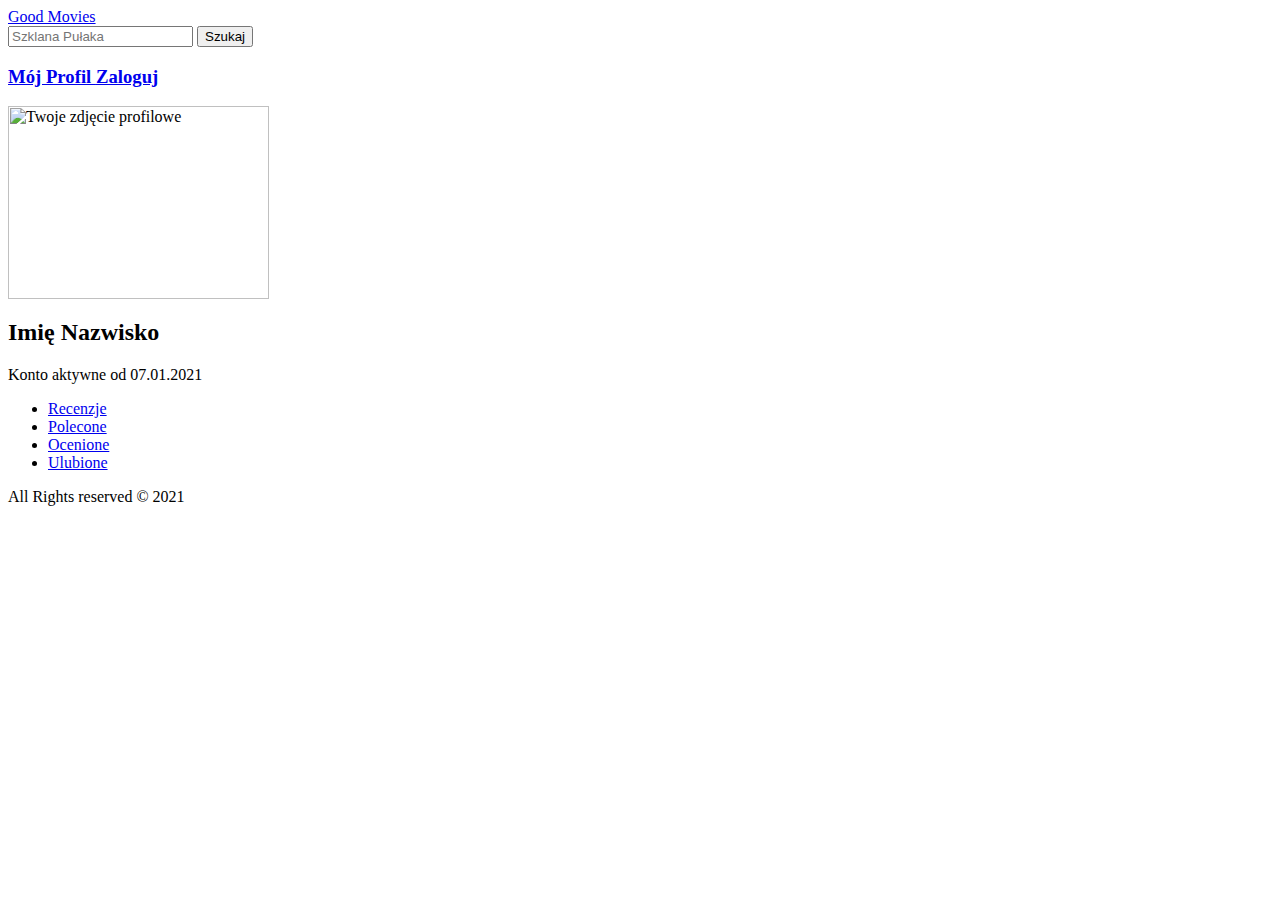
==== girls.html @ 02f11cc5 "Small changes" ====
<head>
<title>Good Movies</title>
</head>
<body>
  <a href="https://google.pl">Good Movies</a>
  <form>
    <input type="text" placeholder="Szklana Pułaka">
    <button type="submit"> Szukaj</button>
  </form>
  <h3> <a href="http://google.pl"> Mój Profil </a>
  <a href="http://google.pl"> Zaloguj </a> </h3>
  <img src="https://encrypted-tbn0.gstatic.com/images?q=tbn:ANd9GcRS7Oo-PwO7iq_g4BDAq4S9REdZiSA4kNPtoQ&usqp=CAU" alt="Twoje zdjęcie profilowe"
   width="261" height="193">

<h2>Imię Nazwisko</h2>
<p>Konto aktywne od 07.01.2021</p>
<ul>
  <li><a href="http://google.pl"> Recenzje </a></li>
  <li><a href="http://google.pl"> Polecone </a></li>
  <li><a href="http://google.pl"> Ocenione </a></li>
  <li><a href="http://google.pl"> Ulubione </a></li>
</ul>
<p> All Rights reserved &copy; 2021</p>

</body>
</html>
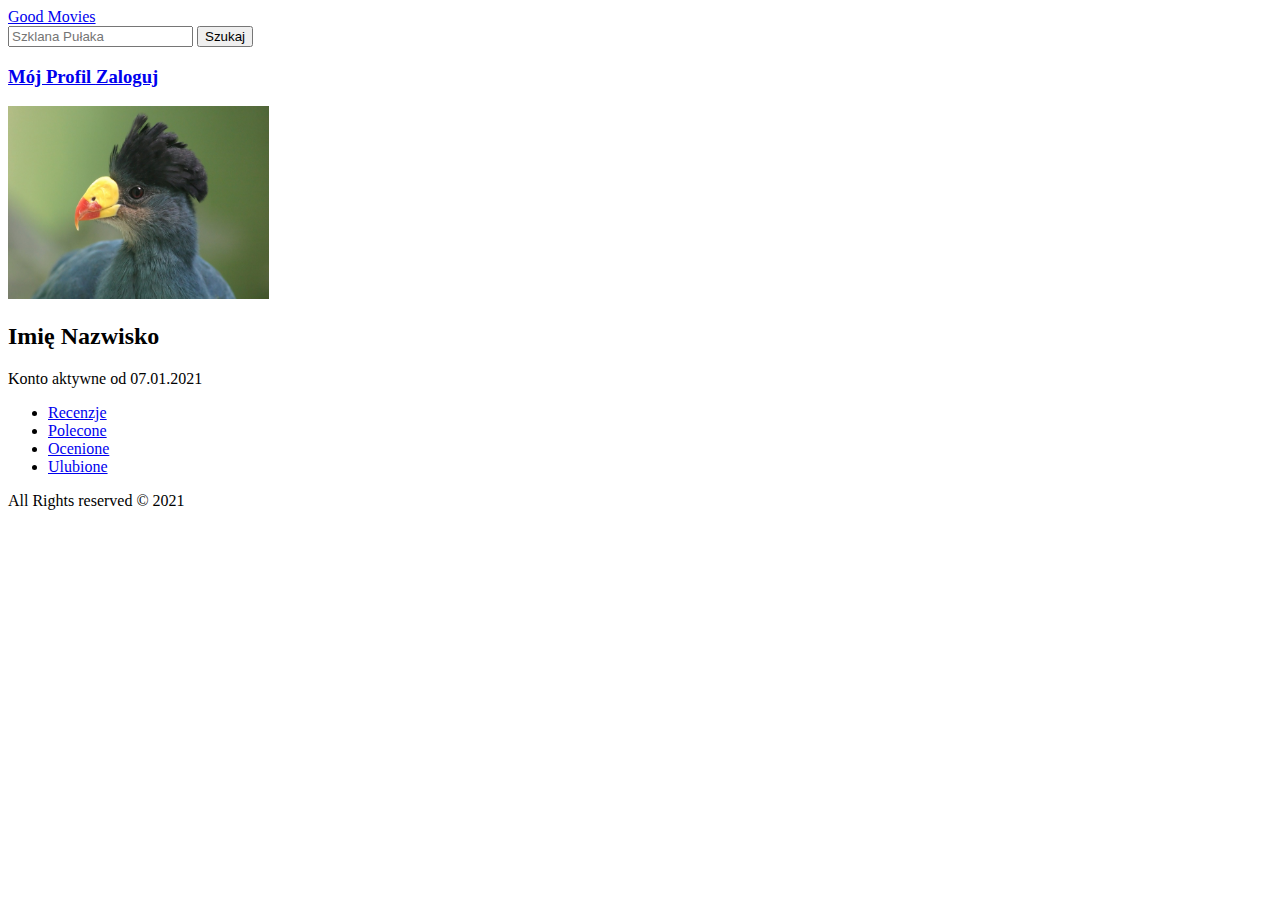
==== commit 380370a0: "initial version for css" ====
--- a/girls.html
+++ b/girls.html
@@ -1,15 +1,23 @@
+<!DOCTYPE html>
+<html lang="en">
+
 <head>
-<title>Good Movies</title>
+  <!-- metadane -->
+  <title>Good Movies</title>
+  <meta charset="utf-8"
 </head>
+
 <body>
-  <a href="https://google.pl">Good Movies</a>
+  <nav>
+    <a href="https://google.pl">Good Movies</a>
+
   <form>
     <input type="text" placeholder="Szklana Pułaka">
     <button type="submit"> Szukaj</button>
   </form>
   <h3> <a href="http://google.pl"> Mój Profil </a>
   <a href="http://google.pl"> Zaloguj </a> </h3>
-  <img src="https://encrypted-tbn0.gstatic.com/images?q=tbn:ANd9GcRS7Oo-PwO7iq_g4BDAq4S9REdZiSA4kNPtoQ&usqp=CAU" alt="Twoje zdjęcie profilowe"
+  <img src="img/user.jpg"
    width="261" height="193">
 
 <h2>Imię Nazwisko</h2>
@@ -20,7 +28,9 @@
   <li><a href="http://google.pl"> Ocenione </a></li>
   <li><a href="http://google.pl"> Ulubione </a></li>
 </ul>
+<footer>
 <p> All Rights reserved &copy; 2021</p>
+</footer>
 
 </body>
 </html>
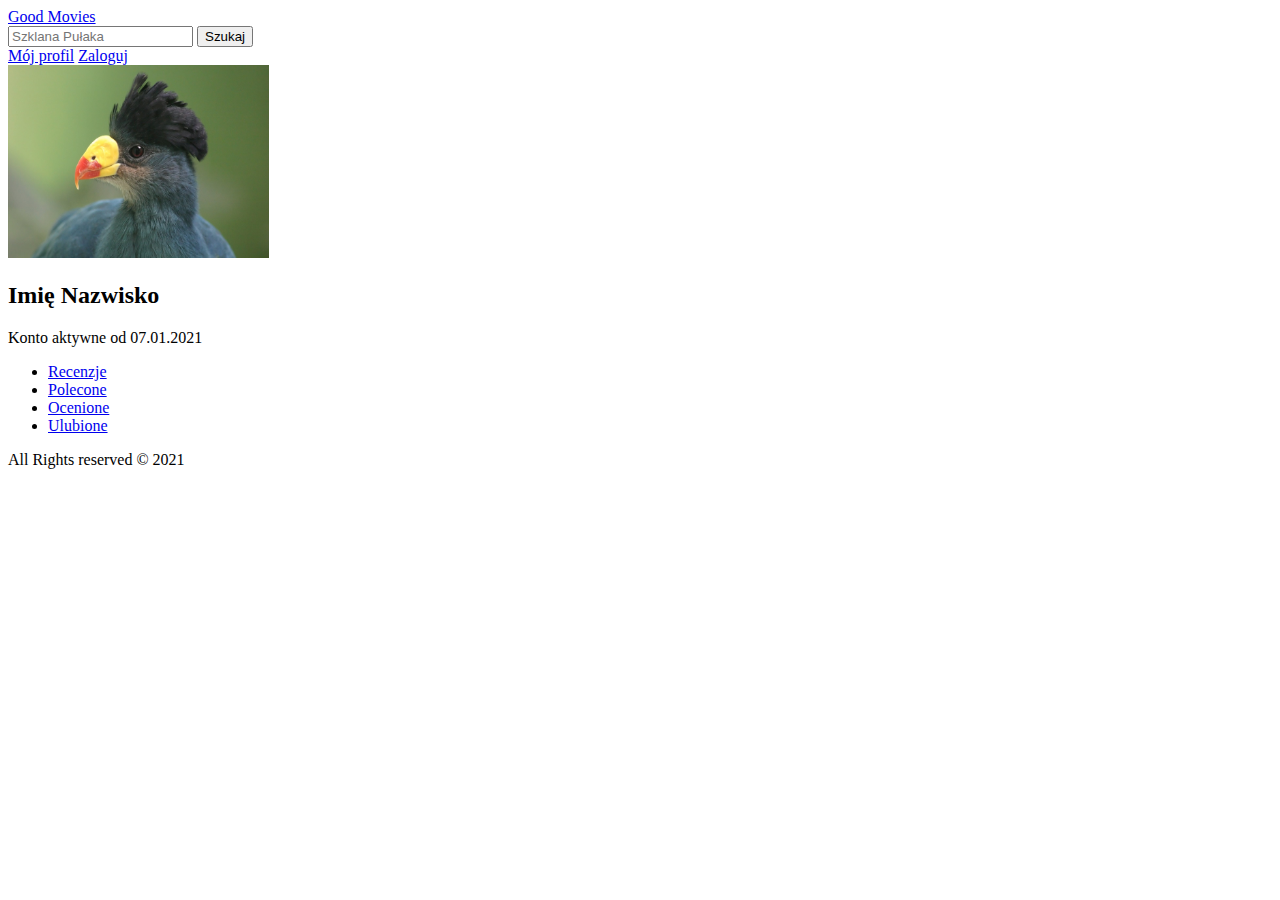
==== commit 939b3863: "next updates" ====
--- a/girls.html
+++ b/girls.html
@@ -2,35 +2,58 @@
 <html lang="en">
 
 <head>
-  <!-- metadane -->
-  <title>Good Movies</title>
-  <meta charset="utf-8"
-</head>
+      <!-- Metadata -->
+      <meta charset="UTF-8">
+      <meta name="viewport" content="width=device-width, initial-scale=1.0">
+
+      <!-- Title -->
+      <title>Good movies</title>
+  </head>
 
 <body>
+
+  <!-- Navbar -->
   <nav>
     <a href="https://google.pl">Good Movies</a>
 
   <form>
     <input type="text" placeholder="Szklana Pułaka">
-    <button type="submit"> Szukaj</button>
+      <button type="submit"> Szukaj</button>
   </form>
-  <h3> <a href="http://google.pl"> Mój Profil </a>
-  <a href="http://google.pl"> Zaloguj </a> </h3>
+
+  <div>
+                <a href="my_profile.html">Mój profil</a>
+                <a href="login.html">Zaloguj</a>
+  </div>
+  </nav>
+
+  <!-- Page content -->
+      <main>
+
+          <section>
+
+              <div>
   <img src="img/user.jpg"
    width="261" height="193">
 
 <h2>Imię Nazwisko</h2>
-<p>Konto aktywne od 07.01.2021</p>
+ <div>Konto aktywne od 07.01.2021</div>
+ </div>
+
 <ul>
   <li><a href="http://google.pl"> Recenzje </a></li>
   <li><a href="http://google.pl"> Polecone </a></li>
   <li><a href="http://google.pl"> Ocenione </a></li>
   <li><a href="http://google.pl"> Ulubione </a></li>
 </ul>
-<footer>
-<p> All Rights reserved &copy; 2021</p>
-</footer>
 
-</body>
+
+</section>
+</main>
+
+  <footer>
+    <div> All Rights reserved &copy; 2021</div>
+  </footer>
+
+  </body>
 </html>
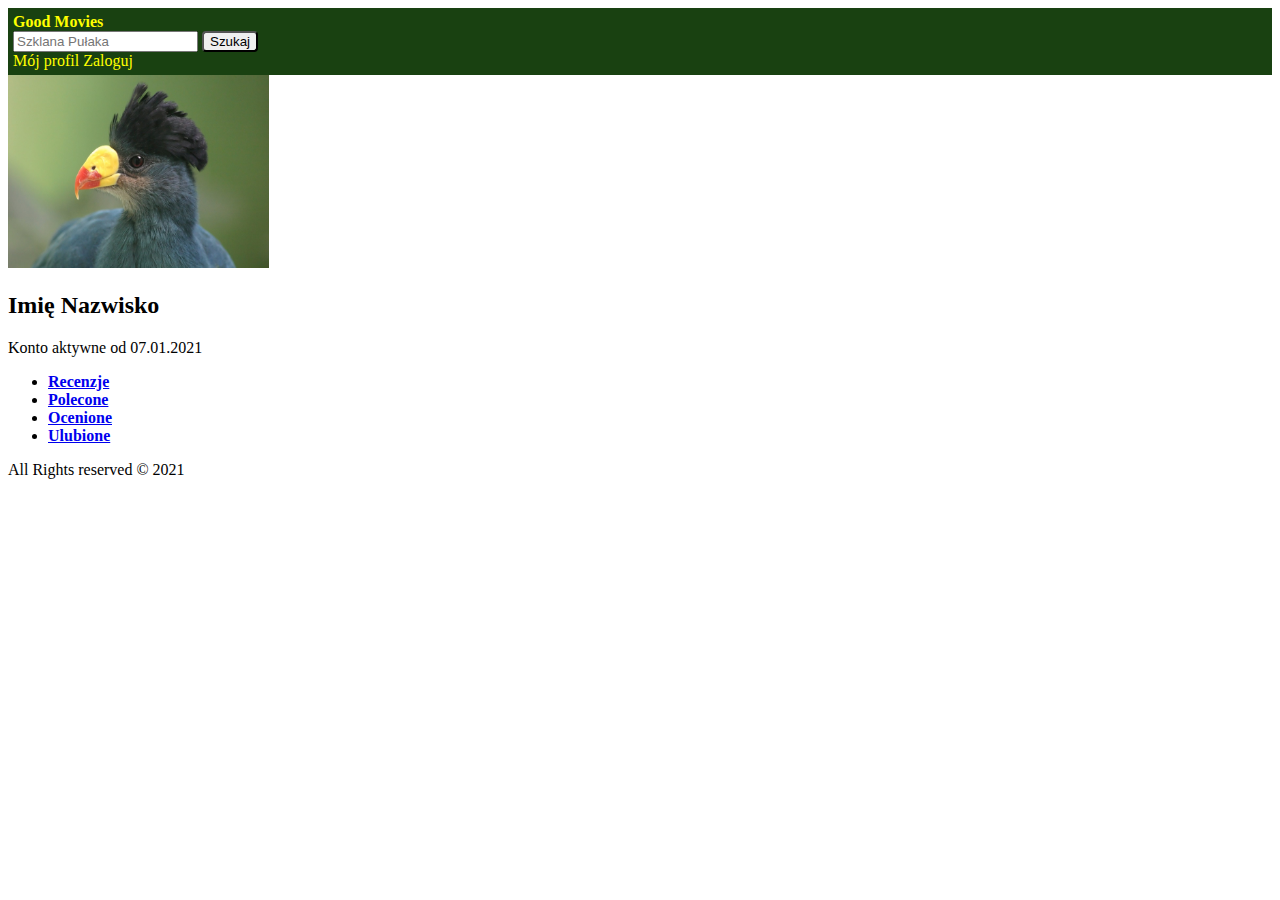
==== commit 6c9a01d3: "style firs version" ====
--- a/girls.html
+++ b/girls.html
@@ -2,6 +2,7 @@
 <html lang="en">
 
 <head>
+      <link rel="stylesheet" href="myprofile-style.css"
       <!-- Metadata -->
       <meta charset="UTF-8">
       <meta name="viewport" content="width=device-width, initial-scale=1.0">
@@ -14,7 +15,7 @@
 
   <!-- Navbar -->
   <nav>
-    <a href="https://google.pl">Good Movies</a>
+    <a href="https://google.pl" class="portal-name">Good Movies</a>
 
   <form>
     <input type="text" placeholder="Szklana Pułaka">
--- a/myprofile-style.css
+++ b/myprofile-style.css
@@ -0,0 +1,25 @@
+
+
+
+nav {
+    background-color: #194111;
+    padding: 5px;
+}
+
+nav a{
+  color: yellow;
+  text-decoration: none;
+
+}
+
+.portal-name {
+  font-weight: bold;
+}
+
+button {
+      border-radius: 4px;
+}
+
+ul {
+  font-weight: bold;
+}
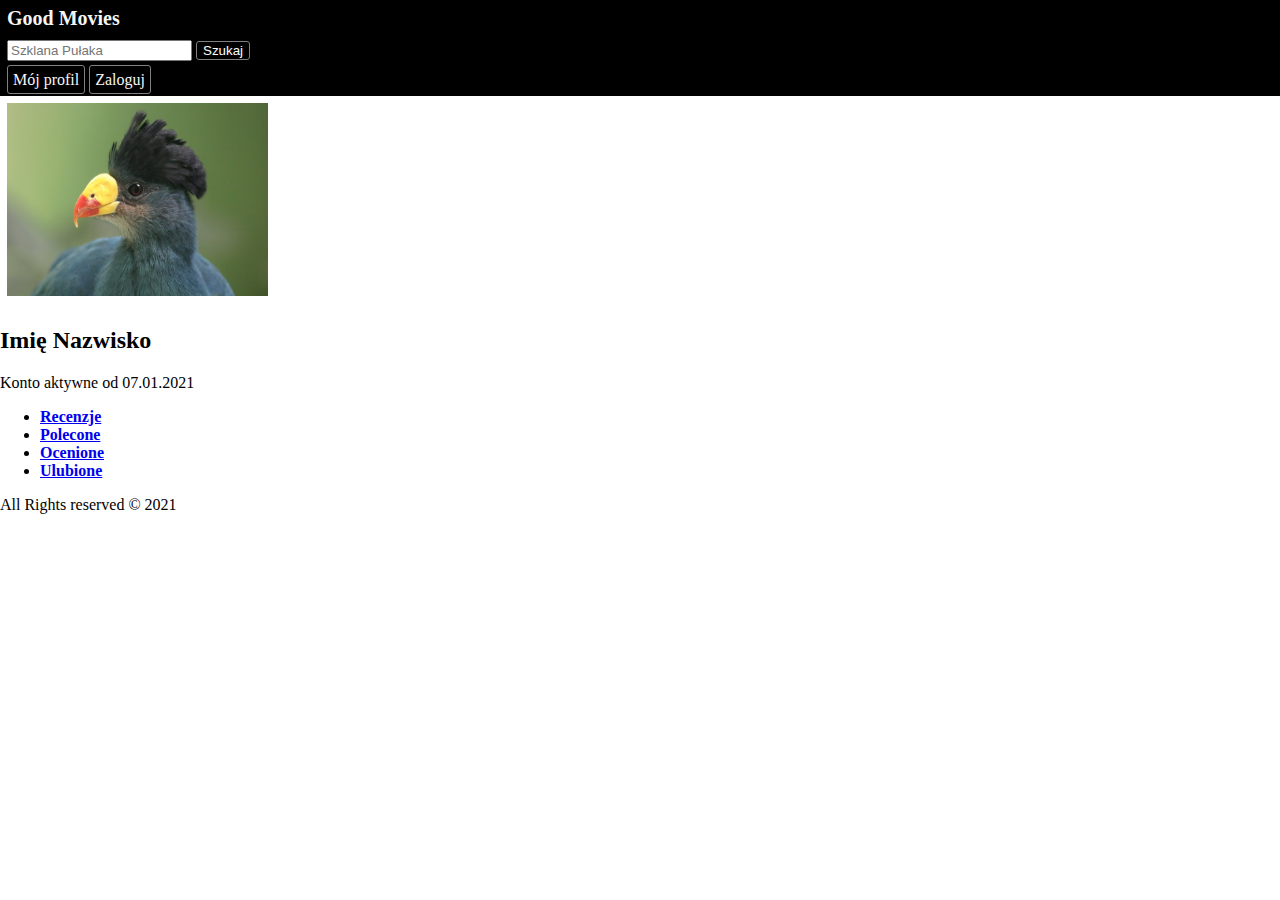
==== commit 6691e9fb: "frontend v1.0" ====
--- a/girls.html
+++ b/girls.html
@@ -23,8 +23,8 @@
   </form>
 
   <div>
-                <a href="my_profile.html">Mój profil</a>
-                <a href="login.html">Zaloguj</a>
+                <a class="nav-button" href="my_profile.html">Mój profil</a>
+                <a  class="nav-button" href="login.html">Zaloguj</a>
   </div>
   </nav>
 
--- a/myprofile-style.css
+++ b/myprofile-style.css
@@ -1,23 +1,47 @@
+html {
+  font-family: calibri;
+}
 
-
+body {
+  margin: 0px
+}
 
 nav {
-    background-color: #194111;
-    padding: 5px;
+    background-color: black;
+    padding: 7px;
+
+}
+form {
+  margin: 10px 0px;
+}
+
+img {
+  margin: 7px
 }
 
 nav a{
-  color: yellow;
+  color: whitesmoke;
   text-decoration: none;
+
+}
+
+.nav-button{
+    padding: 5px;
+    border: solid 1px grey;
+    border-radius: 3px;
 
 }
 
 .portal-name {
   font-weight: bold;
+  font-size: 20px
 }
 
 button {
-      border-radius: 4px;
+  background-color: inherit;
+  color: white;
+  border: solid 1px grey;
+  border-radius: 3px;
 }
 
 ul {
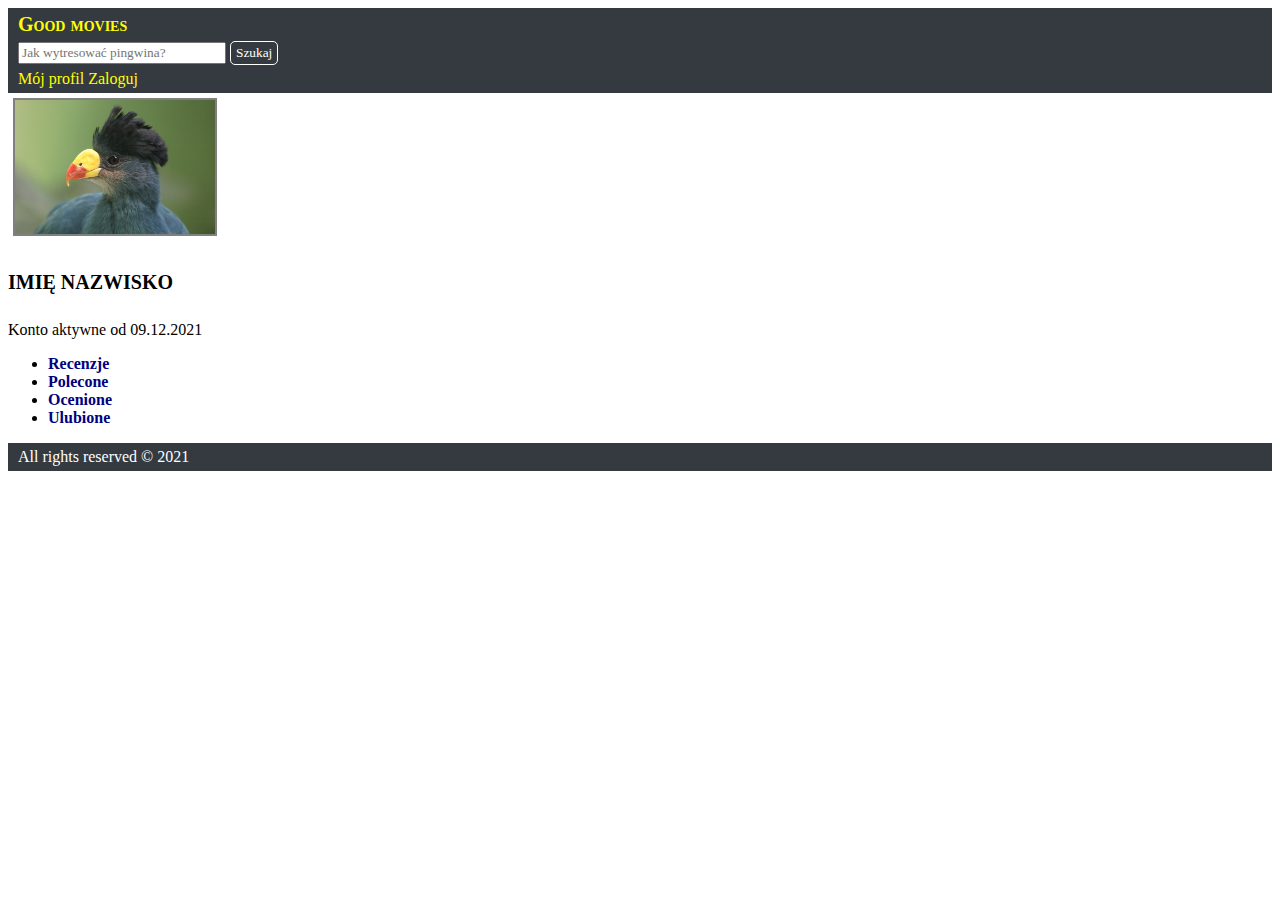
==== commit 603b6456: "next steps" ====
--- a/girls.html
+++ b/girls.html
@@ -1,60 +1,62 @@
 <!DOCTYPE html>
 <html lang="en">
 
-<head>
-      <link rel="stylesheet" href="myprofile-style.css"
-      <!-- Metadata -->
-      <meta charset="UTF-8">
-      <meta name="viewport" content="width=device-width, initial-scale=1.0">
+    <head>
+        <!-- Metadata -->
+        <meta charset="UTF-8">
+        <meta name="viewport" content="width=device-width, initial-scale=1.0">
 
-      <!-- Title -->
-      <title>Good movies</title>
-  </head>
+        <link rel="stylesheet" href="myprofile-style.css">
 
-<body>
+        <!-- Title -->
+        <title>Good movies</title>
+    </head>
 
-  <!-- Navbar -->
-  <nav>
-    <a href="https://google.pl" class="portal-name">Good Movies</a>
+    <body>
+        <!-- Navbar -->
+        <nav>
+            <a href="index.html">Good movies</a>
 
-  <form>
-    <input type="text" placeholder="Szklana Pułaka">
-      <button type="submit"> Szukaj</button>
-  </form>
+            <form class="search-form">
+                <input type="search" placeholder="Jak wytresować pingwina?" size="25" aria-label="Search">
+                <button>
+                    Szukaj
+                </button>
+            </form>
 
-  <div>
-                <a class="nav-button" href="my_profile.html">Mój profil</a>
-                <a  class="nav-button" href="login.html">Zaloguj</a>
-  </div>
-  </nav>
+            <div>
+                <a href="my_profile.html">Mój profil</a>
+                <a href="login.html">Zaloguj</a>
+            </div>
+        </nav>
 
-  <!-- Page content -->
-      <main>
+        <!-- Page content -->
+        <main>
 
-          <section>
+            <section>
 
-              <div>
-  <img src="img/user.jpg"
-   width="261" height="193">
+                <div>
+                    <img src="img/user.jpg" alt="My profile photo" width="200">
+                    <h4> IMIĘ NAZWISKO </h4>
+                    <div>Konto aktywne od 09.12.2021</div>
+                </div>
 
-<h2>Imię Nazwisko</h2>
- <div>Konto aktywne od 07.01.2021</div>
- </div>
+                <ul>
+                    <li><a href="#">Recenzje</a></li>
+                    <li><a href="#">Polecone</a></li>
+                    <li><a href="#">Ocenione</a></li>
+                    <li><a href="#">Ulubione</a></li>
+                </ul>
 
-<ul>
-  <li><a href="http://google.pl"> Recenzje </a></li>
-  <li><a href="http://google.pl"> Polecone </a></li>
-  <li><a href="http://google.pl"> Ocenione </a></li>
-  <li><a href="http://google.pl"> Ulubione </a></li>
-</ul>
+            </section>
 
+        </main>
 
-</section>
-</main>
+        <!-- Footer -->
+        <footer class="footer">
+            <div>All rights reserved © 2021</div>
+        </footer>
 
-  <footer>
-    <div> All Rights reserved &copy; 2021</div>
-  </footer>
+    </body>
 
-  </body>
 </html>
--- a/myprofile-style.css
+++ b/myprofile-style.css
@@ -1,49 +1,49 @@
-html {
-  font-family: calibri;
+* {
+  font-family: Verdana;
 }
 
-body {
-  margin: 0px
+nav, footer {
+  background-color: #343a40;
+  padding: 5px 10px;
+  color: white;
 }
 
-nav {
-    background-color: black;
-    padding: 7px;
+nav a {
+  color: yellow;
+  text-decoration: none;
+}
 
+nav > a:first-child {
+  font-variant: small-caps;
+  font-size: 20px;
+  margin-bottom: 5px;
+  display: block;
+  font-weight: bold;
 }
-form {
-  margin: 10px 0px;
+
+nav form {
+  margin-bottom: 5px;
+}
+
+nav button {
+  border: 1px solid white;
+  border-radius: 5px;
+  color: white;
+  background: transparent;
+  padding: 3px 5px;
 }
 
 img {
-  margin: 7px
+  border: 2px solid grey;
+  margin: 5px;
 }
 
-nav a{
-  color: whitesmoke;
-  text-decoration: none;
-
+h4 {
+  font-size: 20px;
 }
 
-.nav-button{
-    padding: 5px;
-    border: solid 1px grey;
-    border-radius: 3px;
-
+ul li a {
+  color: navy;
+  font-weight: bold;
+  text-decoration: none;
 }
-
-.portal-name {
-  font-weight: bold;
-  font-size: 20px
-}
-
-button {
-  background-color: inherit;
-  color: white;
-  border: solid 1px grey;
-  border-radius: 3px;
-}
-
-ul {
-  font-weight: bold;
-}
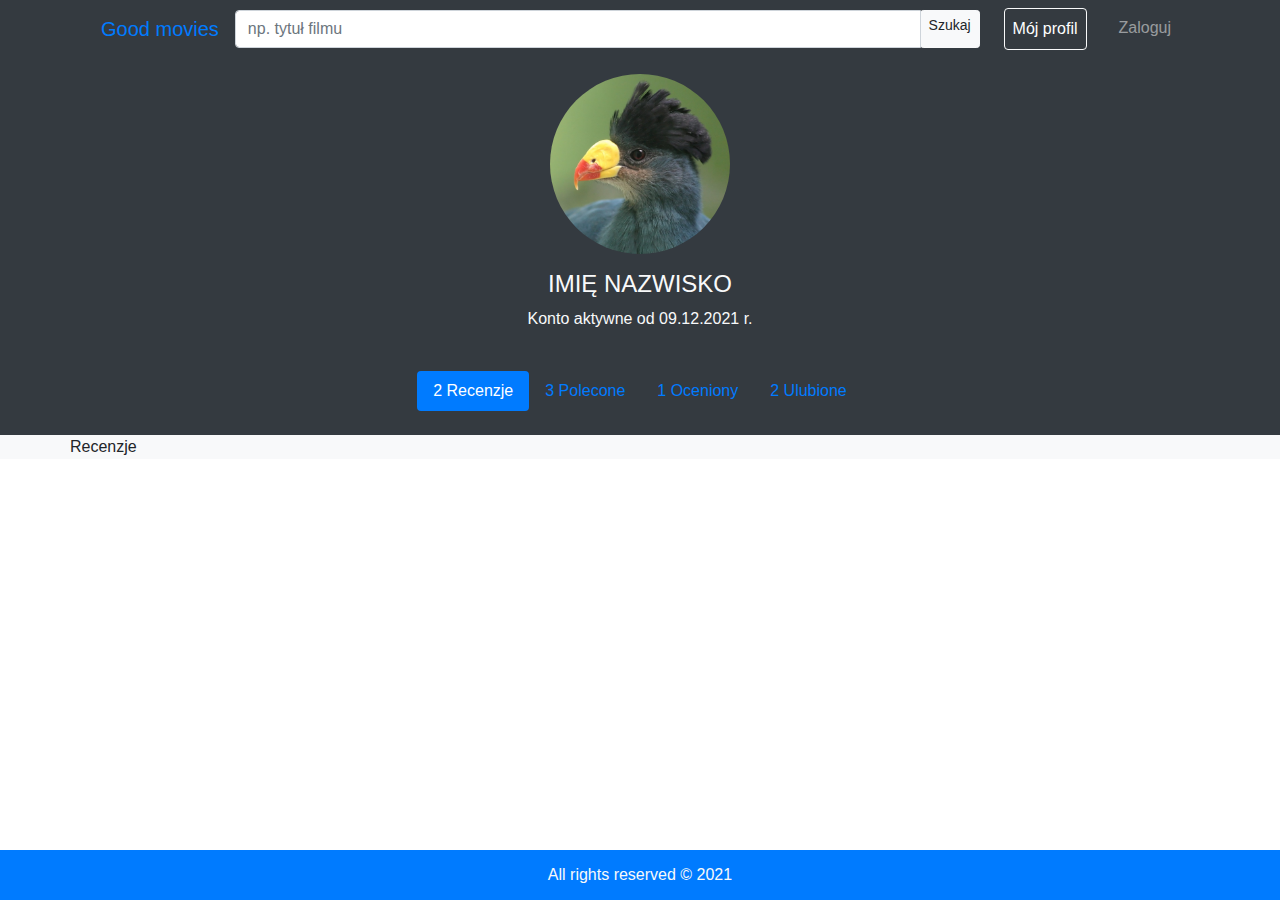
==== commit f5eefbeb: "almost done" ====
--- a/girls.html
+++ b/girls.html
@@ -3,10 +3,12 @@
 
     <head>
         <!-- Metadata -->
+        <link rel="stylesheet" href="https://cdn.jsdelivr.net/npm/bootstrap@4.5.3/dist/css/bootstrap.min.css">
+
         <meta charset="UTF-8">
         <meta name="viewport" content="width=device-width, initial-scale=1.0">
 
-        <link rel="stylesheet" href="myprofile-style.css">
+        <link rel="stylesheet" href="style.css""myprofile-style.css">
 
         <!-- Title -->
         <title>Good movies</title>
@@ -14,48 +16,93 @@
 
     <body>
         <!-- Navbar -->
-        <nav>
-            <a href="index.html">Good movies</a>
+        <div class="bg-dark pb-3">
+        <div class="container">
+            <nav class="navbar navbar-expand-lg navbar-dark bg-dark">
+                <a class="navbar-brand text-primary" href="index.html">Good movies</a>
+                <button class="navbar-toggler" type="button" data-toggle="collapse" data-target="#navbarSupportedContent">
+                    <span class="navbar-toggler-icon"></span>
+                </button>
+                <div class="collapse navbar-collapse" id="navbarSupportedContent">
+                    <form class="search-form input-group mr-4">
+                        <input class="form-control" type="search" placeholder="np. tytuł filmu">
+                        <button class="btn btn-light input-group-append btn-sm">
+                            Szukaj
+                        </button>
+                    </form>
+                    <div class="navbar-nav">
+                        <a class="nav-item nav-link active border rounded border-light my-3 my-lg-0 pl-3 p-lg-2"
+                           href="my_profile.html">
+                            Mój profil</a>
+                        <a class="nav-item nav-link ml-lg-4" href="login.html">Zaloguj</a>
+                    </div>
+                </div>
+            </nav>
+        </div>
+    </div>
+      <main>
+        <section class="bg-dark text-light">
+          <div class="container pb-4">
+            <div class="row flex-column align-items-center">
+                <img class="my-profile-photo rounded-circle"
+                     src="img/user.jpg" alt="My profile photo">
+                <h4 class="mt-3">IMIĘ NAZWISKO</h4>
+                <div>Konto aktywne od 09.12.2021 r.</div>
+            </div>
+        </div>
+        <div class="container pb-4">
+           <ul class="nav nav-pills mt-3 justify-content-center" id="pills-tab" role="tablist">
+               <li class="nav-item">
+                   <a class="nav-link active" id="pills-reviews-tab" data-toggle="pill" href="#pills-reviews"
+                      role="tab">2 Recenzje</a>
+               </li>
+               <li class="nav-item">
+                   <a class="nav-link" id="pills-recommended-tab" data-toggle="pill" href="#pills-recommended"
+                      role="tab">3 Polecone
+                   </a>
+               </li>
+               <li class="nav-item">
+                   <a class="nav-link" id="pills-rated-tab" data-toggle="pill" href="#pills-rated"
+                      role="tab">1 Oceniony</a>
+               </li>
+               <li class="nav-item">
+                   <a class="nav-link" id="pills-favourite-tab" data-toggle="pill" href="#pills-favourite"
+                      role="tab">2 Ulubione</a>
+               </li>
+           </ul>
+       </div>
+   </section>
 
-            <form class="search-form">
-                <input type="search" placeholder="Jak wytresować pingwina?" size="25" aria-label="Search">
-                <button>
-                    Szukaj
-                </button>
-            </form>
-
-            <div>
-                <a href="my_profile.html">Mój profil</a>
-                <a href="login.html">Zaloguj</a>
-            </div>
-        </nav>
-
-        <!-- Page content -->
-        <main>
-
-            <section>
-
-                <div>
-                    <img src="img/user.jpg" alt="My profile photo" width="200">
-                    <h4> IMIĘ NAZWISKO </h4>
-                    <div>Konto aktywne od 09.12.2021</div>
-                </div>
-
-                <ul>
-                    <li><a href="#">Recenzje</a></li>
-                    <li><a href="#">Polecone</a></li>
-                    <li><a href="#">Ocenione</a></li>
-                    <li><a href="#">Ulubione</a></li>
-                </ul>
-
-            </section>
-
+      </section>
+               <section class="bg-light">
+                 <div class="container">
+             <div class="row">
+                 <div class="tab-content" id="pills-tabContent">
+                     <div class="tab-pane fade show active " id="pills-reviews" role="tabpanel">
+                         Recenzje
+                     </div>
+                     <div class="tab-pane fade" id="pills-recommended" role="tabpanel">
+                         Polecone
+                     </div>
+                     <div class="tab-pane fade" id="pills-rated" role="tabpanel">
+                         Ocenione
+                     </div>
+                     <div class="tab-pane fade" id="pills-favourite" role="tabpanel">
+                         Ulubione
+                     </div>
+                 </div>
+             </div>
+         </div>
+       </section>
         </main>
 
         <!-- Footer -->
-        <footer class="footer">
-            <div>All rights reserved © 2021</div>
-        </footer>
+        <footer class="footer bg-primary text-light text-center">
+    All rights reserved © 2021
+</footer>
+
+        <script src="https://code.jquery.com/jquery-3.5.1.slim.min.js"></script>
+          <script src="https://cdn.jsdelivr.net/npm/bootstrap@4.5.3/dist/js/bootstrap.bundle.min.js"></script>
 
     </body>
 
--- a/style.css
+++ b/style.css
@@ -0,0 +1,23 @@
+.navbar {
+    white-space: nowrap;
+}
+
+html {
+    position: relative;
+    min-height: 100%;
+}
+body {
+    margin-bottom: 60px; /* Margin bottom by footer height */
+}
+.footer {
+    position: absolute;
+    bottom: 0;
+    width: 100%;
+    height: 50px; /* Set the fixed height of the footer here */
+    line-height: 50px; /* Vertically center the text there */
+}
+.my-profile-photo {
+    width: 180px;
+    height: 180px;
+    object-fit: cover;
+}
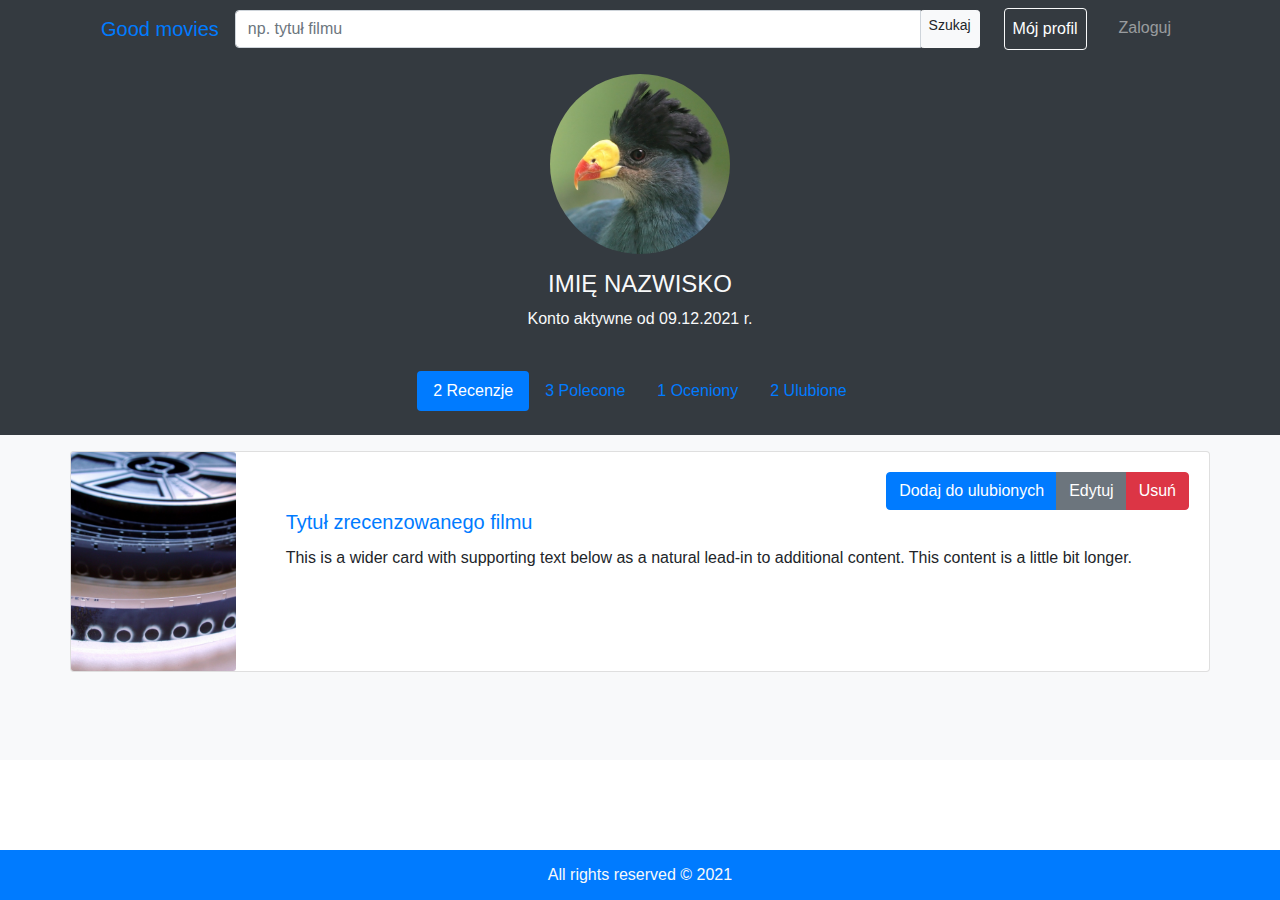
==== commit 7498cb18: "read to.." ====
--- a/girls.html
+++ b/girls.html
@@ -20,10 +20,10 @@
         <div class="container">
             <nav class="navbar navbar-expand-lg navbar-dark bg-dark">
                 <a class="navbar-brand text-primary" href="index.html">Good movies</a>
-                <button class="navbar-toggler" type="button" data-toggle="collapse" data-target="#navbarSupportedContent">
+                  <button class="navbar-toggler" type="button" data-toggle="collapse" data-target="#navbarSupportedContent">
                     <span class="navbar-toggler-icon"></span>
-                </button>
-                <div class="collapse navbar-collapse" id="navbarSupportedContent">
+                  </button>
+                  <div class="collapse navbar-collapse" id="navbarSupportedContent">
                     <form class="search-form input-group mr-4">
                         <input class="form-control" type="search" placeholder="np. tytuł filmu">
                         <button class="btn btn-light input-group-append btn-sm">
@@ -31,15 +31,15 @@
                         </button>
                     </form>
                     <div class="navbar-nav">
-                        <a class="nav-item nav-link active border rounded border-light my-3 my-lg-0 pl-3 p-lg-2"
+                      <a class="nav-item nav-link active border rounded border-light my-3 my-lg-0 pl-3 p-lg-2"
                            href="my_profile.html">
                             Mój profil</a>
                         <a class="nav-item nav-link ml-lg-4" href="login.html">Zaloguj</a>
                     </div>
-                </div>
-            </nav>
-        </div>
-    </div>
+                  </div>
+                </nav>
+              </div>
+            </div>
       <main>
         <section class="bg-dark text-light">
           <div class="container pb-4">
@@ -79,7 +79,32 @@
              <div class="row">
                  <div class="tab-content" id="pills-tabContent">
                      <div class="tab-pane fade show active " id="pills-reviews" role="tabpanel">
-                         Recenzje
+                         <div class="card my-3">
+           <div class="row g-0">
+               <div class="col-md-2">
+                   <img class="card-img" src="img/movie1.jpg" alt="Movie poster">
+               </div>
+               <div class="col-md-10">
+                   <div class="card-body">
+                       <div class="content">
+                         <div class="text-right">
+                           <div class="btn-group" role="group">
+                             <a class="btn btn-primary">Dodaj do ulubionych</a>
+                             <a class="btn btn-secondary">Edytuj</a>
+                             <a class="btn btn-danger">Usuń</a>
+                           </div>
+                          </div>
+                           <a href="#"><h5 class="card-title">Tytuł zrecenzowanego filmu</h5></a>
+                           <p class="card-text">
+                               This is a wider card with supporting text below as a
+                               natural lead-in to additional content. This content is a little bit
+                               longer.
+                           </p>
+
+                       </div>
+                   </div>
+               </div>
+           </div>
                      </div>
                      <div class="tab-pane fade" id="pills-recommended" role="tabpanel">
                          Polecone
